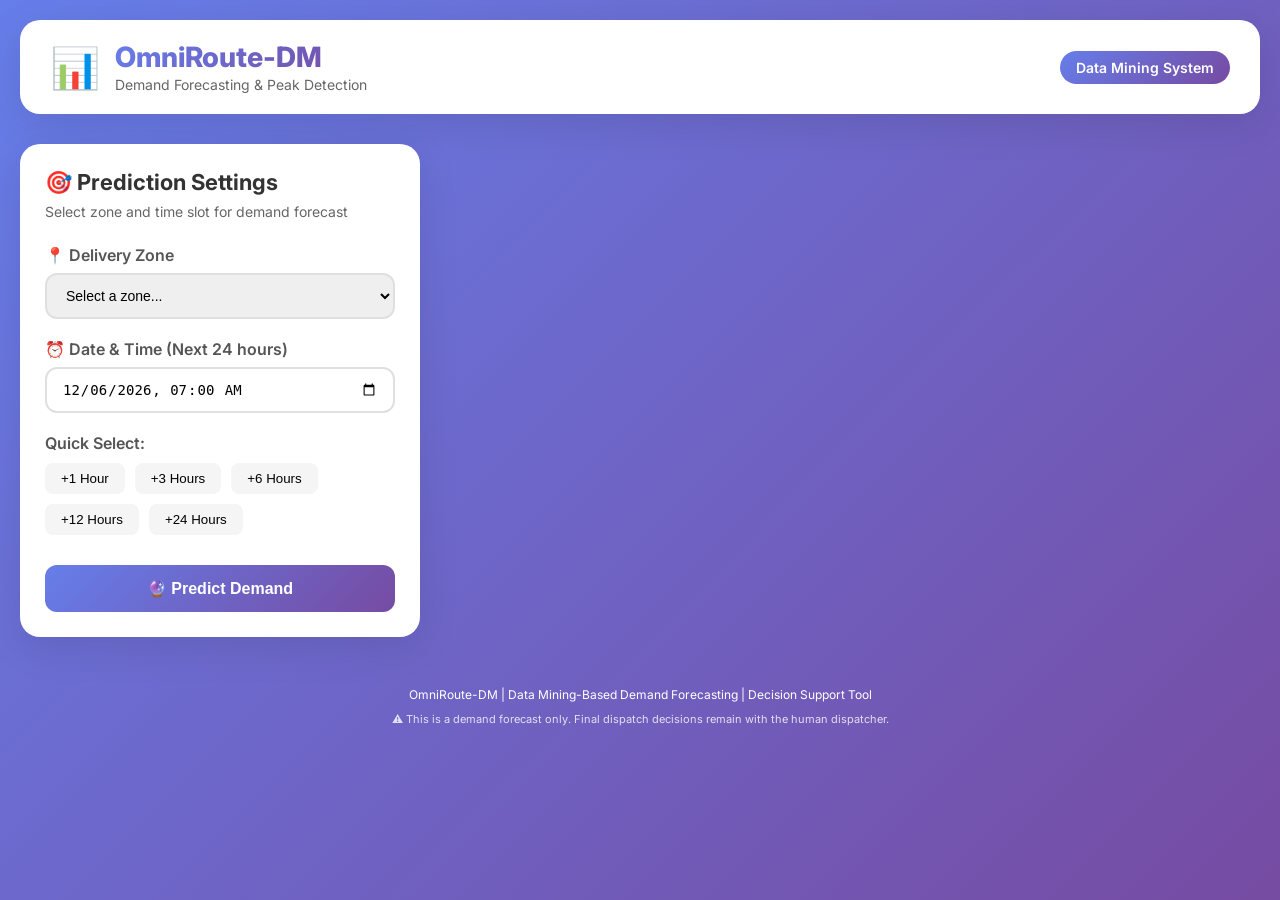
==== frontend/index.html @ 9ce5119a "first commit, added the essential machine learning files with basic frontend" ====
<!DOCTYPE html>
<html lang="en">
<head>
    <meta charset="UTF-8">
    <meta name="viewport" content="width=device-width, initial-scale=1.0">
    <title>OmniRoute-DM | Demand Forecasting Dashboard</title>
    <link rel="stylesheet" href="style.css">
    <link href="https://fonts.googleapis.com/css2?family=Inter:wght@400;500;600;700;800&display=swap" rel="stylesheet">
</head>
<body>
    <div class="container">
        <!-- Header -->
        <header class="header">
            <div class="logo">
                <div class="logo-icon">📊</div>
                <div class="logo-text">
                    <h1>OmniRoute-DM</h1>
                    <span>Demand Forecasting & Peak Detection</span>
                </div>
            </div>
            <div class="header-badge">
                <span class="badge">Data Mining System</span>
            </div>
        </header>

        <!-- Main Content -->
        <div class="main-content">
            <!-- Control Panel -->
            <div class="control-panel">
                <div class="panel-header">
                    <h2>🎯 Prediction Settings</h2>
                    <p>Select zone and time slot for demand forecast</p>
                </div>

                <div class="form-group">
                    <label for="zoneSelect">📍 Delivery Zone</label>
                    <select id="zoneSelect" class="form-control">
                        <option value="">Select a zone...</option>
                        <option value="ZONE_A">Zone A - Downtown</option>
                        <option value="ZONE_B">Zone B - North District</option>
                        <option value="ZONE_C">Zone C - South District</option>
                        <option value="ZONE_D">Zone D - East Commercial</option>
                        <option value="ZONE_E">Zone E - West Residential</option>
                    </select>
                </div>

                <div class="form-group">
                    <label for="dateTimeSelect">⏰ Date & Time (Next 24 hours)</label>
                    <input type="datetime-local" id="dateTimeSelect" class="form-control">
                </div>

                <div class="quick-select">
                    <label>Quick Select:</label>
                    <div class="quick-buttons">
                        <button class="quick-btn" data-hours="1">+1 Hour</button>
                        <button class="quick-btn" data-hours="3">+3 Hours</button>
                        <button class="quick-btn" data-hours="6">+6 Hours</button>
                        <button class="quick-btn" data-hours="12">+12 Hours</button>
                        <button class="quick-btn" data-hours="24">+24 Hours</button>
                    </div>
                </div>

                <button id="predictBtn" class="predict-btn">
                    <span>🔮 Predict Demand</span>
                </button>
            </div>

            <!-- Results Panel -->
            <div class="results-panel" id="resultsPanel" style="display: none;">
                <div class="results-header">
                    <h2>📈 Prediction Results</h2>
                    <div class="timestamp" id="predictionTimestamp"></div>
                </div>

                <div class="metrics-grid">
                    <div class="metric-card">
                        <div class="metric-label">Predicted Deliveries</div>
                        <div class="metric-value" id="predictedCount">--</div>
                        <div class="metric-sub" id="confidenceInterval"></div>
                    </div>

                    <div class="metric-card demand-card">
                        <div class="metric-label">Demand Level</div>
                        <div class="metric-value" id="demandLevel">--</div>
                        <div class="metric-sub" id="demandLevelIcon"></div>
                    </div>

                    <div class="metric-card">
                        <div class="metric-label">Zone</div>
                        <div class="metric-value" id="zoneName">--</div>
                        <div class="metric-sub">Selected zone</div>
                    </div>
                </div>

                <div class="recommendation-card">
                    <div class="rec-header">
                        <span>🚚 Dispatch Recommendation</span>
                    </div>
                    <div class="rec-content" id="recommendation">
                        Waiting for prediction...
                    </div>
                    <div class="vehicle-breakdown" id="vehicleBreakdown"></div>
                </div>

                <div class="full-message" id="fullMessage"></div>
            </div>

            <!-- Loading Overlay -->
            <div id="loadingOverlay" class="loading-overlay" style="display: none;">
                <div class="loading-spinner"></div>
                <p>Analyzing historical patterns...</p>
            </div>
        </div>

        <!-- Historical Stats Section -->
        <div class="stats-section" id="statsSection" style="display: none;">
            <h3>📊 Zone Historical Statistics</h3>
            <div class="stats-grid" id="statsGrid"></div>
        </div>

        <!-- Footer -->
        <footer class="footer">
            <p>OmniRoute-DM | Data Mining-Based Demand Forecasting | Decision Support Tool</p>
            <p class="disclaimer">⚠️ This is a demand forecast only. Final dispatch decisions remain with the human dispatcher.</p>
        </footer>
    </div>

    <script src="script.js"></script>
</body>
</html>
---- frontend/style.css ----
* {
    margin: 0;
    padding: 0;
    box-sizing: border-box;
}

body {
    font-family: 'Inter', sans-serif;
    background: linear-gradient(135deg, #667eea 0%, #764ba2 100%);
    min-height: 100vh;
    color: #333;
}

.container {
    max-width: 1400px;
    margin: 0 auto;
    padding: 20px;
}

/* Header */
.header {
    background: white;
    border-radius: 20px;
    padding: 20px 30px;
    margin-bottom: 30px;
    display: flex;
    justify-content: space-between;
    align-items: center;
    box-shadow: 0 10px 40px rgba(0,0,0,0.1);
}

.logo {
    display: flex;
    align-items: center;
    gap: 15px;
}

.logo-icon {
    font-size: 40px;
}

.logo-text h1 {
    font-size: 28px;
    font-weight: 800;
    background: linear-gradient(135deg, #667eea 0%, #764ba2 100%);
    -webkit-background-clip: text;
    -webkit-text-fill-color: transparent;
    background-clip: text;
}

.logo-text span {
    font-size: 14px;
    color: #666;
}

.badge {
    background: linear-gradient(135deg, #667eea 0%, #764ba2 100%);
    color: white;
    padding: 8px 16px;
    border-radius: 20px;
    font-size: 14px;
    font-weight: 600;
}

/* Main Content */
.main-content {
    display: grid;
    grid-template-columns: 400px 1fr;
    gap: 30px;
    margin-bottom: 30px;
}

/* Control Panel */
.control-panel {
    background: white;
    border-radius: 20px;
    padding: 25px;
    box-shadow: 0 10px 40px rgba(0,0,0,0.1);
}

.panel-header {
    margin-bottom: 25px;
}

.panel-header h2 {
    font-size: 22px;
    margin-bottom: 8px;
}

.panel-header p {
    color: #666;
    font-size: 14px;
}

.form-group {
    margin-bottom: 20px;
}

.form-group label {
    display: block;
    margin-bottom: 8px;
    font-weight: 600;
    color: #555;
}

.form-control {
    width: 100%;
    padding: 12px 15px;
    border: 2px solid #e0e0e0;
    border-radius: 12px;
    font-size: 14px;
    transition: all 0.3s;
}

.form-control:focus {
    outline: none;
    border-color: #667eea;
}

.quick-select {
    margin: 20px 0;
}

.quick-select label {
    display: block;
    margin-bottom: 10px;
    font-weight: 600;
    color: #555;
}

.quick-buttons {
    display: flex;
    gap: 10px;
    flex-wrap: wrap;
}

.quick-btn {
    padding: 8px 16px;
    background: #f5f5f5;
    border: none;
    border-radius: 8px;
    cursor: pointer;
    font-weight: 500;
    transition: all 0.3s;
}

.quick-btn:hover {
    background: #e0e0e0;
    transform: translateY(-2px);
}

.predict-btn {
    width: 100%;
    padding: 14px;
    background: linear-gradient(135deg, #667eea 0%, #764ba2 100%);
    color: white;
    border: none;
    border-radius: 12px;
    font-size: 16px;
    font-weight: 600;
    cursor: pointer;
    transition: all 0.3s;
    margin-top: 10px;
}

.predict-btn:hover {
    transform: translateY(-2px);
    box-shadow: 0 10px 20px rgba(102, 126, 234, 0.3);
}

/* Results Panel */
.results-panel {
    background: white;
    border-radius: 20px;
    padding: 25px;
    box-shadow: 0 10px 40px rgba(0,0,0,0.1);
    animation: slideIn 0.5s ease;
}

@keyframes slideIn {
    from {
        opacity: 0;
        transform: translateX(20px);
    }
    to {
        opacity: 1;
        transform: translateX(0);
    }
}

.results-header {
    display: flex;
    justify-content: space-between;
    align-items: center;
    margin-bottom: 20px;
    padding-bottom: 15px;
    border-bottom: 2px solid #f0f0f0;
}

.results-header h2 {
    font-size: 20px;
}

.timestamp {
    color: #666;
    font-size: 12px;
}

/* Metrics Grid */
.metrics-grid {
    display: grid;
    grid-template-columns: repeat(auto-fit, minmax(200px, 1fr));
    gap: 20px;
    margin-bottom: 25px;
}

.metric-card {
    background: linear-gradient(135deg, #f5f7fa 0%, #c3cfe2 100%);
    padding: 20px;
    border-radius: 15px;
    text-align: center;
    transition: transform 0.3s;
}

.metric-card:hover {
    transform: translateY(-5px);
}

.metric-label {
    font-size: 12px;
    text-transform: uppercase;
    letter-spacing: 1px;
    color: #666;
    margin-bottom: 10px;
}

.metric-value {
    font-size: 32px;
    font-weight: 800;
    color: #333;
    margin-bottom: 5px;
}

.metric-sub {
    font-size: 12px;
    color: #888;
}

.demand-card {
    background: linear-gradient(135deg, #667eea 0%, #764ba2 100%);
}

.demand-card .metric-label,
.demand-card .metric-sub {
    color: rgba(255,255,255,0.8);
}

.demand-card .metric-value {
    color: white;
}

/* Recommendation Card */
.recommendation-card {
    background: #f8f9fa;
    border-radius: 15px;
    padding: 20px;
    margin-bottom: 20px;
    border-left: 4px solid #667eea;
}

.rec-header {
    font-weight: 700;
    font-size: 16px;
    margin-bottom: 15px;
    color: #667eea;
}

.rec-content {
    font-size: 16px;
    color: #333;
    margin-bottom: 15px;
    line-height: 1.5;
}

.vehicle-breakdown {
    display: flex;
    gap: 15px;
    flex-wrap: wrap;
    margin-top: 15px;
    padding-top: 15px;
    border-top: 1px solid #e0e0e0;
}

.vehicle-item {
    background: white;
    padding: 8px 15px;
    border-radius: 10px;
    font-size: 14px;
    font-weight: 600;
}

.vehicle-motorcycle {
    border-left: 3px solid #4CAF50;
}

.vehicle-van {
    border-left: 3px solid #FF9800;
}

.vehicle-truck {
    border-left: 3px solid #f44336;
}

.full-message {
    background: #e8eaf6;
    padding: 15px;
    border-radius: 10px;
    font-family: monospace;
    font-size: 12px;
    white-space: pre-wrap;
    color: #333;
}

/* Loading Overlay */
.loading-overlay {
    position: fixed;
    top: 0;
    left: 0;
    right: 0;
    bottom: 0;
    background: rgba(0,0,0,0.7);
    display: flex;
    flex-direction: column;
    justify-content: center;
    align-items: center;
    z-index: 1000;
}

.loading-spinner {
    width: 50px;
    height: 50px;
    border: 4px solid rgba(255,255,255,0.3);
    border-top-color: white;
    border-radius: 50%;
    animation: spin 1s linear infinite;
}

@keyframes spin {
    to { transform: rotate(360deg); }
}

.loading-overlay p {
    color: white;
    margin-top: 20px;
    font-size: 14px;
}

/* Stats Section */
.stats-section {
    background: white;
    border-radius: 20px;
    padding: 25px;
    margin-top: 30px;
    box-shadow: 0 10px 40px rgba(0,0,0,0.1);
}

.stats-section h3 {
    margin-bottom: 20px;
    font-size: 18px;
}

.stats-grid {
    display: grid;
    grid-template-columns: repeat(auto-fit, minmax(200px, 1fr));
    gap: 15px;
}

.stat-item {
    padding: 15px;
    background: #f8f9fa;
    border-radius: 10px;
}

.stat-label {
    font-size: 12px;
    color: #666;
    margin-bottom: 5px;
}

.stat-value {
    font-size: 20px;
    font-weight: 700;
    color: #333;
}

/* Footer */
.footer {
    text-align: center;
    padding: 20px;
    color: white;
    font-size: 12px;
}

.disclaimer {
    margin-top: 10px;
    opacity: 0.8;
    font-size: 11px;
}

/* Responsive */
@media (max-width: 768px) {
    .main-content {
        grid-template-columns: 1fr;
    }
    
    .header {
        flex-direction: column;
        text-align: center;
        gap: 15px;
    }
    
    .metrics-grid {
        grid-template-columns: 1fr;
    }
}
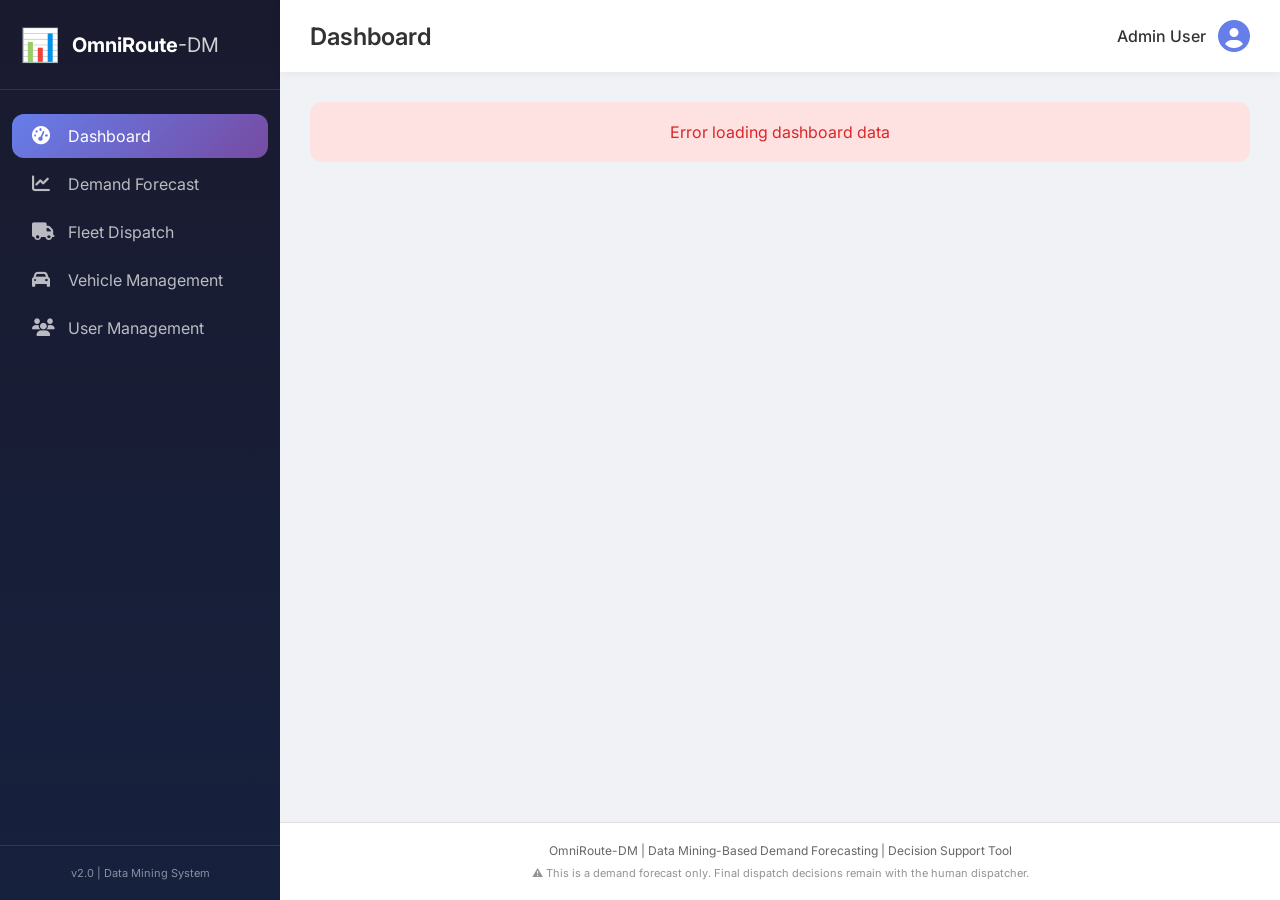
==== commit fbe46443: "user interface changes" ====
--- a/frontend/index.html
+++ b/frontend/index.html
@@ -3,126 +3,90 @@
 <head>
     <meta charset="UTF-8">
     <meta name="viewport" content="width=device-width, initial-scale=1.0">
-    <title>OmniRoute-DM | Demand Forecasting Dashboard</title>
+    <title>OmniRoute-DM | Dispatch Management System</title>
     <link rel="stylesheet" href="style.css">
     <link href="https://fonts.googleapis.com/css2?family=Inter:wght@400;500;600;700;800&display=swap" rel="stylesheet">
+    <link rel="stylesheet" href="https://cdnjs.cloudflare.com/ajax/libs/font-awesome/6.4.0/css/all.min.css">
 </head>
 <body>
-    <div class="container">
-        <!-- Header -->
-        <header class="header">
-            <div class="logo">
+    <div class="app-container">
+        <!-- Sidebar Navigation -->
+        <aside class="sidebar">
+            <div class="sidebar-logo">
                 <div class="logo-icon">📊</div>
-                <div class="logo-text">
-                    <h1>OmniRoute-DM</h1>
-                    <span>Demand Forecasting & Peak Detection</span>
+                <div class="logo-text">OmniRoute<span>-DM</span></div>
+            </div>
+            <nav class="sidebar-nav">
+                <a href="#" class="nav-item active" data-page="dashboard">
+                    <i class="fas fa-tachometer-alt"></i>
+                    <span>Dashboard</span>
+                </a>
+                <a href="#" class="nav-item" data-page="forecast">
+                    <i class="fas fa-chart-line"></i>
+                    <span>Demand Forecast</span>
+                </a>
+                <a href="#" class="nav-item" data-page="dispatch">
+                    <i class="fas fa-truck"></i>
+                    <span>Fleet Dispatch</span>
+                </a>
+                <a href="#" class="nav-item" data-page="vehicles">
+                    <i class="fas fa-car"></i>
+                    <span>Vehicle Management</span>
+                </a>
+                <a href="#" class="nav-item" data-page="users">
+                    <i class="fas fa-users"></i>
+                    <span>User Management</span>
+                </a>
+            </nav>
+            <div class="sidebar-footer">
+                <div class="system-version">v2.0 | Data Mining System</div>
+            </div>
+        </aside>
+
+        <!-- Main Content -->
+        <main class="main-area">
+            <header class="top-bar">
+                <div class="page-title">
+                    <h1 id="pageTitle">Dashboard</h1>
+                </div>
+                <div class="user-info">
+                    <span class="user-name">Admin User</span>
+                    <i class="fas fa-user-circle"></i>
+                </div>
+            </header>
+
+            <div class="content-area" id="contentArea">
+                <!-- Dynamic content loaded here -->
+                <div class="loading-placeholder">
+                    <div class="loading-spinner-small"></div>
+                    <p>Loading dashboard...</p>
                 </div>
             </div>
-            <div class="header-badge">
-                <span class="badge">Data Mining System</span>
+
+            <footer class="footer">
+                <p>OmniRoute-DM | Data Mining-Based Demand Forecasting | Decision Support Tool</p>
+                <p class="disclaimer">⚠️ This is a demand forecast only. Final dispatch decisions remain with the human dispatcher.</p>
+            </footer>
+        </main>
+    </div>
+
+    <!-- Modal for forms -->
+    <div id="modal" class="modal" style="display: none;">
+        <div class="modal-content">
+            <div class="modal-header">
+                <h3 id="modalTitle">Modal Title</h3>
+                <span class="modal-close" onclick="closeModal()">&times;</span>
             </div>
-        </header>
-
-        <!-- Main Content -->
-        <div class="main-content">
-            <!-- Control Panel -->
-            <div class="control-panel">
-                <div class="panel-header">
-                    <h2>🎯 Prediction Settings</h2>
-                    <p>Select zone and time slot for demand forecast</p>
-                </div>
-
-                <div class="form-group">
-                    <label for="zoneSelect">📍 Delivery Zone</label>
-                    <select id="zoneSelect" class="form-control">
-                        <option value="">Select a zone...</option>
-                        <option value="ZONE_A">Zone A - Downtown</option>
-                        <option value="ZONE_B">Zone B - North District</option>
-                        <option value="ZONE_C">Zone C - South District</option>
-                        <option value="ZONE_D">Zone D - East Commercial</option>
-                        <option value="ZONE_E">Zone E - West Residential</option>
-                    </select>
-                </div>
-
-                <div class="form-group">
-                    <label for="dateTimeSelect">⏰ Date & Time (Next 24 hours)</label>
-                    <input type="datetime-local" id="dateTimeSelect" class="form-control">
-                </div>
-
-                <div class="quick-select">
-                    <label>Quick Select:</label>
-                    <div class="quick-buttons">
-                        <button class="quick-btn" data-hours="1">+1 Hour</button>
-                        <button class="quick-btn" data-hours="3">+3 Hours</button>
-                        <button class="quick-btn" data-hours="6">+6 Hours</button>
-                        <button class="quick-btn" data-hours="12">+12 Hours</button>
-                        <button class="quick-btn" data-hours="24">+24 Hours</button>
-                    </div>
-                </div>
-
-                <button id="predictBtn" class="predict-btn">
-                    <span>🔮 Predict Demand</span>
-                </button>
-            </div>
-
-            <!-- Results Panel -->
-            <div class="results-panel" id="resultsPanel" style="display: none;">
-                <div class="results-header">
-                    <h2>📈 Prediction Results</h2>
-                    <div class="timestamp" id="predictionTimestamp"></div>
-                </div>
-
-                <div class="metrics-grid">
-                    <div class="metric-card">
-                        <div class="metric-label">Predicted Deliveries</div>
-                        <div class="metric-value" id="predictedCount">--</div>
-                        <div class="metric-sub" id="confidenceInterval"></div>
-                    </div>
-
-                    <div class="metric-card demand-card">
-                        <div class="metric-label">Demand Level</div>
-                        <div class="metric-value" id="demandLevel">--</div>
-                        <div class="metric-sub" id="demandLevelIcon"></div>
-                    </div>
-
-                    <div class="metric-card">
-                        <div class="metric-label">Zone</div>
-                        <div class="metric-value" id="zoneName">--</div>
-                        <div class="metric-sub">Selected zone</div>
-                    </div>
-                </div>
-
-                <div class="recommendation-card">
-                    <div class="rec-header">
-                        <span>🚚 Dispatch Recommendation</span>
-                    </div>
-                    <div class="rec-content" id="recommendation">
-                        Waiting for prediction...
-                    </div>
-                    <div class="vehicle-breakdown" id="vehicleBreakdown"></div>
-                </div>
-
-                <div class="full-message" id="fullMessage"></div>
-            </div>
-
-            <!-- Loading Overlay -->
-            <div id="loadingOverlay" class="loading-overlay" style="display: none;">
-                <div class="loading-spinner"></div>
-                <p>Analyzing historical patterns...</p>
+            <div class="modal-body" id="modalBody">
+                <!-- Dynamic form content -->
             </div>
         </div>
+    </div>
 
-        <!-- Historical Stats Section -->
-        <div class="stats-section" id="statsSection" style="display: none;">
-            <h3>📊 Zone Historical Statistics</h3>
-            <div class="stats-grid" id="statsGrid"></div>
-        </div>
-
-        <!-- Footer -->
-        <footer class="footer">
-            <p>OmniRoute-DM | Data Mining-Based Demand Forecasting | Decision Support Tool</p>
-            <p class="disclaimer">⚠️ This is a demand forecast only. Final dispatch decisions remain with the human dispatcher.</p>
-        </footer>
+    <!-- Loading Overlay -->
+    <div id="loadingOverlay" class="loading-overlay" style="display: none;">
+        <div class="loading-spinner"></div>
+        <p>Processing request...</p>
     </div>
 
     <script src="script.js"></script>
--- a/frontend/style.css
+++ b/frontend/style.css
@@ -6,166 +6,452 @@
 
 body {
     font-family: 'Inter', sans-serif;
+    background: #f0f2f5;
+    color: #333;
+}
+
+/* App Container */
+.app-container {
+    display: flex;
+    min-height: 100vh;
+}
+
+/* Sidebar */
+.sidebar {
+    width: 280px;
+    background: linear-gradient(180deg, #1a1a2e 0%, #16213e 100%);
+    color: white;
+    position: fixed;
+    height: 100vh;
+    overflow-y: auto;
+    display: flex;
+    flex-direction: column;
+}
+
+.sidebar-logo {
+    padding: 25px 20px;
+    display: flex;
+    align-items: center;
+    gap: 12px;
+    border-bottom: 1px solid rgba(255,255,255,0.1);
+}
+
+.sidebar-logo .logo-icon {
+    font-size: 32px;
+}
+
+.sidebar-logo .logo-text {
+    font-size: 20px;
+    font-weight: 700;
+}
+
+.sidebar-logo .logo-text span {
+    font-weight: 400;
+    opacity: 0.8;
+}
+
+.sidebar-nav {
+    padding: 20px 0;
+    flex: 1;
+}
+
+.nav-item {
+    display: flex;
+    align-items: center;
+    gap: 12px;
+    padding: 12px 20px;
+    color: rgba(255,255,255,0.7);
+    text-decoration: none;
+    transition: all 0.3s;
+    margin: 4px 12px;
+    border-radius: 12px;
+    cursor: pointer;
+}
+
+.nav-item i {
+    width: 24px;
+    font-size: 18px;
+}
+
+.nav-item:hover {
+    background: rgba(255,255,255,0.1);
+    color: white;
+}
+
+.nav-item.active {
     background: linear-gradient(135deg, #667eea 0%, #764ba2 100%);
+    color: white;
+}
+
+.sidebar-footer {
+    padding: 20px;
+    border-top: 1px solid rgba(255,255,255,0.1);
+    font-size: 11px;
+    text-align: center;
+    color: rgba(255,255,255,0.5);
+}
+
+/* Main Area */
+.main-area {
+    flex: 1;
+    margin-left: 280px;
+    display: flex;
+    flex-direction: column;
     min-height: 100vh;
-    color: #333;
-}
-
-.container {
-    max-width: 1400px;
-    margin: 0 auto;
-    padding: 20px;
-}
-
-/* Header */
-.header {
-    background: white;
-    border-radius: 20px;
+}
+
+.top-bar {
+    background: white;
     padding: 20px 30px;
-    margin-bottom: 30px;
     display: flex;
     justify-content: space-between;
     align-items: center;
-    box-shadow: 0 10px 40px rgba(0,0,0,0.1);
-}
-
-.logo {
+    box-shadow: 0 2px 10px rgba(0,0,0,0.05);
+    position: sticky;
+    top: 0;
+    z-index: 100;
+}
+
+.page-title h1 {
+    font-size: 24px;
+    font-weight: 600;
+}
+
+.user-info {
     display: flex;
     align-items: center;
-    gap: 15px;
-}
-
-.logo-icon {
-    font-size: 40px;
-}
-
-.logo-text h1 {
-    font-size: 28px;
+    gap: 12px;
+}
+
+.user-info i {
+    font-size: 32px;
+    color: #667eea;
+}
+
+.user-name {
+    font-weight: 500;
+}
+
+.content-area {
+    padding: 30px;
+    flex: 1;
+}
+
+/* Loading Placeholder */
+.loading-placeholder {
+    text-align: center;
+    padding: 60px;
+    color: #666;
+}
+
+.loading-spinner-small {
+    width: 40px;
+    height: 40px;
+    border: 3px solid #e0e0e0;
+    border-top-color: #667eea;
+    border-radius: 50%;
+    animation: spin 1s linear infinite;
+    margin: 0 auto 15px;
+}
+
+/* Footer */
+.footer {
+    text-align: center;
+    padding: 20px;
+    color: #666;
+    font-size: 12px;
+    border-top: 1px solid #e0e0e0;
+    background: white;
+}
+
+.disclaimer {
+    margin-top: 8px;
+    opacity: 0.7;
+    font-size: 11px;
+}
+
+/* Cards */
+.stats-grid {
+    display: grid;
+    grid-template-columns: repeat(auto-fit, minmax(240px, 1fr));
+    gap: 20px;
+    margin-bottom: 30px;
+}
+
+.stat-card {
+    background: white;
+    padding: 20px;
+    border-radius: 16px;
+    box-shadow: 0 2px 10px rgba(0,0,0,0.05);
+    transition: transform 0.3s;
+}
+
+.stat-card:hover {
+    transform: translateY(-5px);
+    box-shadow: 0 5px 20px rgba(0,0,0,0.1);
+}
+
+.stat-card .stat-icon {
+    font-size: 32px;
+    margin-bottom: 12px;
+}
+
+.stat-card .stat-value {
+    font-size: 32px;
     font-weight: 800;
-    background: linear-gradient(135deg, #667eea 0%, #764ba2 100%);
-    -webkit-background-clip: text;
-    -webkit-text-fill-color: transparent;
-    background-clip: text;
-}
-
-.logo-text span {
+    margin-bottom: 5px;
+}
+
+.stat-card .stat-label {
+    color: #666;
     font-size: 14px;
-    color: #666;
-}
-
-.badge {
+}
+
+/* Tables */
+.data-table {
+    background: white;
+    border-radius: 16px;
+    overflow: hidden;
+    box-shadow: 0 2px 10px rgba(0,0,0,0.05);
+    margin-bottom: 20px;
+}
+
+.table-header {
+    padding: 20px;
+    border-bottom: 1px solid #e0e0e0;
+    display: flex;
+    justify-content: space-between;
+    align-items: center;
+    flex-wrap: wrap;
+    gap: 10px;
+}
+
+.table-header h3 {
+    font-size: 18px;
+}
+
+/* Buttons */
+.btn-primary {
     background: linear-gradient(135deg, #667eea 0%, #764ba2 100%);
     color: white;
-    padding: 8px 16px;
-    border-radius: 20px;
-    font-size: 14px;
-    font-weight: 600;
-}
-
-/* Main Content */
-.main-content {
-    display: grid;
-    grid-template-columns: 400px 1fr;
-    gap: 30px;
-    margin-bottom: 30px;
-}
-
-/* Control Panel */
-.control-panel {
-    background: white;
-    border-radius: 20px;
-    padding: 25px;
-    box-shadow: 0 10px 40px rgba(0,0,0,0.1);
-}
-
-.panel-header {
-    margin-bottom: 25px;
-}
-
-.panel-header h2 {
-    font-size: 22px;
-    margin-bottom: 8px;
-}
-
-.panel-header p {
-    color: #666;
-    font-size: 14px;
-}
-
-.form-group {
-    margin-bottom: 20px;
-}
-
-.form-group label {
-    display: block;
-    margin-bottom: 8px;
-    font-weight: 600;
-    color: #555;
-}
-
-.form-control {
-    width: 100%;
-    padding: 12px 15px;
-    border: 2px solid #e0e0e0;
-    border-radius: 12px;
-    font-size: 14px;
-    transition: all 0.3s;
-}
-
-.form-control:focus {
-    outline: none;
-    border-color: #667eea;
-}
-
-.quick-select {
-    margin: 20px 0;
-}
-
-.quick-select label {
-    display: block;
-    margin-bottom: 10px;
-    font-weight: 600;
-    color: #555;
-}
-
-.quick-buttons {
-    display: flex;
-    gap: 10px;
-    flex-wrap: wrap;
-}
-
-.quick-btn {
-    padding: 8px 16px;
-    background: #f5f5f5;
     border: none;
+    padding: 10px 20px;
     border-radius: 8px;
     cursor: pointer;
     font-weight: 500;
     transition: all 0.3s;
 }
 
-.quick-btn:hover {
+.btn-primary:hover {
+    transform: translateY(-2px);
+    box-shadow: 0 5px 15px rgba(102,126,234,0.3);
+}
+
+.btn-secondary {
+    background: #f0f2f5;
+    color: #333;
+    border: none;
+    padding: 8px 16px;
+    border-radius: 6px;
+    cursor: pointer;
+    margin: 0 4px;
+    transition: all 0.2s;
+}
+
+.btn-secondary:hover {
     background: #e0e0e0;
-    transform: translateY(-2px);
-}
-
-.predict-btn {
+}
+
+.btn-danger {
+    background: #fee2e2;
+    color: #dc2626;
+    border: none;
+    padding: 6px 12px;
+    border-radius: 6px;
+    cursor: pointer;
+    transition: all 0.2s;
+}
+
+.btn-danger:hover {
+    background: #fecaca;
+}
+
+.btn-success {
+    background: #dcfce7;
+    color: #16a34a;
+    border: none;
+    padding: 6px 12px;
+    border-radius: 6px;
+    cursor: pointer;
+}
+
+.btn-sm {
+    padding: 4px 8px;
+    font-size: 12px;
+}
+
+/* Table Styles */
+table {
     width: 100%;
-    padding: 14px;
-    background: linear-gradient(135deg, #667eea 0%, #764ba2 100%);
-    color: white;
-    border: none;
+    border-collapse: collapse;
+}
+
+th, td {
+    padding: 15px;
+    text-align: left;
+    border-bottom: 1px solid #e0e0e0;
+}
+
+th {
+    background: #f8f9fa;
+    font-weight: 600;
+    color: #555;
+    position: sticky;
+    top: 0;
+}
+
+tr:hover {
+    background: #f8f9fa;
+}
+
+/* Status Badges */
+.status-badge {
+    display: inline-block;
+    padding: 4px 12px;
+    border-radius: 20px;
+    font-size: 12px;
+    font-weight: 500;
+}
+
+.status-available {
+    background: #dcfce7;
+    color: #16a34a;
+}
+
+.status-assigned {
+    background: #dbeafe;
+    color: #2563eb;
+}
+
+.status-maintenance {
+    background: #fed7aa;
+    color: #ea580c;
+}
+
+.status-repair {
+    background: #fee2e2;
+    color: #dc2626;
+}
+
+.status-planned {
+    background: #e0e7ff;
+    color: #4f46e5;
+}
+
+.status-enroute {
+    background: #fef3c7;
+    color: #d97706;
+}
+
+.status-completed {
+    background: #dcfce7;
+    color: #16a34a;
+}
+
+.status-scheduled {
+    background: #e0e7ff;
+    color: #4f46e5;
+}
+
+.status-active {
+    background: #dcfce7;
+    color: #16a34a;
+}
+
+.status-cancelled {
+    background: #fee2e2;
+    color: #dc2626;
+}
+
+/* Filter Bar */
+.filter-bar {
+    background: white;
+    padding: 15px 20px;
     border-radius: 12px;
-    font-size: 16px;
-    font-weight: 600;
-    cursor: pointer;
-    transition: all 0.3s;
-    margin-top: 10px;
-}
-
-.predict-btn:hover {
-    transform: translateY(-2px);
-    box-shadow: 0 10px 20px rgba(102, 126, 234, 0.3);
+    margin-bottom: 20px;
+    display: flex;
+    gap: 15px;
+    flex-wrap: wrap;
+    align-items: flex-end;
+    box-shadow: 0 2px 10px rgba(0,0,0,0.05);
+}
+
+.filter-group {
+    display: flex;
+    flex-direction: column;
+    gap: 5px;
+}
+
+.filter-group label {
+    font-size: 12px;
+    font-weight: 500;
+    color: #666;
+}
+
+.filter-group select, .filter-group input {
+    padding: 8px 12px;
+    border: 1px solid #ddd;
+    border-radius: 8px;
+    font-size: 14px;
+    min-width: 120px;
+}
+
+.filter-group select:focus, .filter-group input:focus {
+    outline: none;
+    border-color: #667eea;
+}
+
+/* Control Panel (Forecast page) */
+.control-panel {
+    background: white;
+    border-radius: 20px;
+    padding: 25px;
+    margin-bottom: 30px;
+    box-shadow: 0 2px 10px rgba(0,0,0,0.05);
+}
+
+.control-panel h3 {
+    margin-bottom: 5px;
+}
+
+.control-panel p {
+    color: #666;
+    font-size: 14px;
+    margin-bottom: 20px;
+}
+
+.form-group {
+    margin-bottom: 15px;
+}
+
+.form-group label {
+    display: block;
+    margin-bottom: 5px;
+    font-weight: 500;
+    font-size: 14px;
+}
+
+.form-control {
+    width: 100%;
+    padding: 10px;
+    border: 1px solid #ddd;
+    border-radius: 8px;
+    font-size: 14px;
+}
+
+.form-control:focus {
+    outline: none;
+    border-color: #667eea;
 }
 
 /* Results Panel */
@@ -173,40 +459,28 @@
     background: white;
     border-radius: 20px;
     padding: 25px;
-    box-shadow: 0 10px 40px rgba(0,0,0,0.1);
-    animation: slideIn 0.5s ease;
+    margin-top: 20px;
+    box-shadow: 0 2px 10px rgba(0,0,0,0.05);
+    animation: slideIn 0.3s ease;
 }
 
 @keyframes slideIn {
     from {
         opacity: 0;
-        transform: translateX(20px);
+        transform: translateY(10px);
     }
     to {
         opacity: 1;
-        transform: translateX(0);
-    }
-}
-
-.results-header {
-    display: flex;
-    justify-content: space-between;
-    align-items: center;
+        transform: translateY(0);
+    }
+}
+
+.results-panel h3 {
     margin-bottom: 20px;
     padding-bottom: 15px;
     border-bottom: 2px solid #f0f0f0;
 }
 
-.results-header h2 {
-    font-size: 20px;
-}
-
-.timestamp {
-    color: #666;
-    font-size: 12px;
-}
-
-/* Metrics Grid */
 .metrics-grid {
     display: grid;
     grid-template-columns: repeat(auto-fit, minmax(200px, 1fr));
@@ -223,7 +497,7 @@
 }
 
 .metric-card:hover {
-    transform: translateY(-5px);
+    transform: translateY(-3px);
 }
 
 .metric-label {
@@ -238,87 +512,187 @@
     font-size: 32px;
     font-weight: 800;
     color: #333;
-    margin-bottom: 5px;
 }
 
 .metric-sub {
     font-size: 12px;
     color: #888;
-}
-
-.demand-card {
-    background: linear-gradient(135deg, #667eea 0%, #764ba2 100%);
-}
-
-.demand-card .metric-label,
-.demand-card .metric-sub {
-    color: rgba(255,255,255,0.8);
-}
-
-.demand-card .metric-value {
-    color: white;
-}
-
-/* Recommendation Card */
+    margin-top: 5px;
+}
+
 .recommendation-card {
     background: #f8f9fa;
     border-radius: 15px;
     padding: 20px;
+    border-left: 4px solid #667eea;
     margin-bottom: 20px;
-    border-left: 4px solid #667eea;
 }
 
 .rec-header {
     font-weight: 700;
     font-size: 16px;
-    margin-bottom: 15px;
+    margin-bottom: 10px;
     color: #667eea;
 }
 
 .rec-content {
     font-size: 16px;
     color: #333;
-    margin-bottom: 15px;
     line-height: 1.5;
 }
 
 .vehicle-breakdown {
     display: flex;
     gap: 15px;
+    margin-top: 15px;
     flex-wrap: wrap;
+}
+
+.vehicle-item {
+    background: white;
+    padding: 8px 15px;
+    border-radius: 10px;
+    font-weight: 600;
+}
+
+.action-buttons {
+    display: flex;
+    gap: 10px;
+    margin-top: 20px;
+    padding-top: 20px;
+    border-top: 1px solid #e0e0e0;
+}
+
+/* Quick buttons */
+.quick-select {
+    margin: 15px 0;
+}
+
+.quick-select label {
+    font-size: 13px;
+    font-weight: 500;
+    color: #666;
+    margin-bottom: 8px;
+    display: block;
+}
+
+.quick-buttons {
+    display: flex;
+    gap: 10px;
+    flex-wrap: wrap;
+}
+
+.quick-btn {
+    padding: 8px 16px;
+    background: #f0f2f5;
+    border: none;
+    border-radius: 8px;
+    cursor: pointer;
+    font-weight: 500;
+    transition: all 0.2s;
+}
+
+.quick-btn:hover {
+    background: #e0e0e0;
+    transform: translateY(-1px);
+}
+
+.predict-btn {
+    width: 100%;
+    padding: 12px;
+    background: linear-gradient(135deg, #667eea 0%, #764ba2 100%);
+    color: white;
+    border: none;
+    border-radius: 12px;
+    font-weight: 600;
+    cursor: pointer;
     margin-top: 15px;
+    font-size: 16px;
+    transition: all 0.3s;
+}
+
+.predict-btn:hover {
+    transform: translateY(-2px);
+    box-shadow: 0 5px 20px rgba(102,126,234,0.4);
+}
+
+/* Modal */
+.modal {
+    position: fixed;
+    top: 0;
+    left: 0;
+    width: 100%;
+    height: 100%;
+    background: rgba(0,0,0,0.5);
+    display: flex;
+    justify-content: center;
+    align-items: center;
+    z-index: 1000;
+}
+
+.modal-content {
+    background: white;
+    border-radius: 20px;
+    width: 90%;
+    max-width: 500px;
+    max-height: 80vh;
+    overflow-y: auto;
+    animation: modalSlideIn 0.3s ease;
+}
+
+@keyframes modalSlideIn {
+    from {
+        opacity: 0;
+        transform: scale(0.95);
+    }
+    to {
+        opacity: 1;
+        transform: scale(1);
+    }
+}
+
+.modal-header {
+    padding: 20px;
+    border-bottom: 1px solid #e0e0e0;
+    display: flex;
+    justify-content: space-between;
+    align-items: center;
+    position: sticky;
+    top: 0;
+    background: white;
+}
+
+.modal-header h3 {
+    font-size: 18px;
+}
+
+.modal-close {
+    font-size: 28px;
+    cursor: pointer;
+    color: #999;
+    transition: color 0.2s;
+}
+
+.modal-close:hover {
+    color: #333;
+}
+
+.modal-body {
+    padding: 20px;
+}
+
+.form-actions {
+    display: flex;
+    gap: 10px;
+    justify-content: flex-end;
+    margin-top: 20px;
     padding-top: 15px;
     border-top: 1px solid #e0e0e0;
 }
 
-.vehicle-item {
-    background: white;
-    padding: 8px 15px;
-    border-radius: 10px;
-    font-size: 14px;
-    font-weight: 600;
-}
-
-.vehicle-motorcycle {
-    border-left: 3px solid #4CAF50;
-}
-
-.vehicle-van {
-    border-left: 3px solid #FF9800;
-}
-
-.vehicle-truck {
-    border-left: 3px solid #f44336;
-}
-
-.full-message {
-    background: #e8eaf6;
-    padding: 15px;
-    border-radius: 10px;
-    font-family: monospace;
-    font-size: 12px;
-    white-space: pre-wrap;
-    color: #333;
+textarea.form-control {
+    resize: vertical;
+    min-height: 80px;
 }
 
 /* Loading Overlay */
@@ -333,7 +707,7 @@
     flex-direction: column;
     justify-content: center;
     align-items: center;
-    z-index: 1000;
+    z-index: 1001;
 }
 
 .loading-spinner {
@@ -355,70 +729,75 @@
     font-size: 14px;
 }
 
-/* Stats Section */
-.stats-section {
-    background: white;
-    border-radius: 20px;
-    padding: 25px;
-    margin-top: 30px;
-    box-shadow: 0 10px 40px rgba(0,0,0,0.1);
-}
-
-.stats-section h3 {
-    margin-bottom: 20px;
-    font-size: 18px;
-}
-
-.stats-grid {
-    display: grid;
-    grid-template-columns: repeat(auto-fit, minmax(200px, 1fr));
-    gap: 15px;
-}
-
-.stat-item {
-    padding: 15px;
-    background: #f8f9fa;
-    border-radius: 10px;
-}
-
-.stat-label {
-    font-size: 12px;
-    color: #666;
-    margin-bottom: 5px;
-}
-
-.stat-value {
-    font-size: 20px;
-    font-weight: 700;
-    color: #333;
-}
-
-/* Footer */
-.footer {
+/* Error styles */
+.error {
+    background: #fee2e2;
+    color: #dc2626;
+    padding: 20px;
+    border-radius: 12px;
     text-align: center;
-    padding: 20px;
-    color: white;
-    font-size: 12px;
-}
-
-.disclaimer {
-    margin-top: 10px;
-    opacity: 0.8;
-    font-size: 11px;
+}
+
+/* Scrollbar */
+::-webkit-scrollbar {
+    width: 8px;
+    height: 8px;
+}
+
+::-webkit-scrollbar-track {
+    background: #f1f1f1;
+}
+
+::-webkit-scrollbar-thumb {
+    background: #c1c1c1;
+    border-radius: 4px;
+}
+
+::-webkit-scrollbar-thumb:hover {
+    background: #a8a8a8;
 }
 
 /* Responsive */
 @media (max-width: 768px) {
-    .main-content {
+    .sidebar {
+        width: 70px;
+    }
+    .sidebar .logo-text, 
+    .sidebar .nav-item span,
+    .sidebar-footer {
+        display: none;
+    }
+    .main-area {
+        margin-left: 70px;
+    }
+    .nav-item {
+        justify-content: center;
+        padding: 12px;
+    }
+    .nav-item i {
+        margin: 0;
+    }
+    .stats-grid {
         grid-template-columns: 1fr;
     }
-    
-    .header {
+    table {
+        font-size: 12px;
+    }
+    th, td {
+        padding: 8px;
+    }
+    .filter-bar {
         flex-direction: column;
-        text-align: center;
-        gap: 15px;
-    }
-    
+        align-items: stretch;
+    }
+    .filter-group select, 
+    .filter-group input {
+        width: 100%;
+    }
+    .table-header {
+        flex-direction: column;
+        align-items: stretch;
+    }
     .metrics-grid {
         grid-template-columns: 1fr;
     }
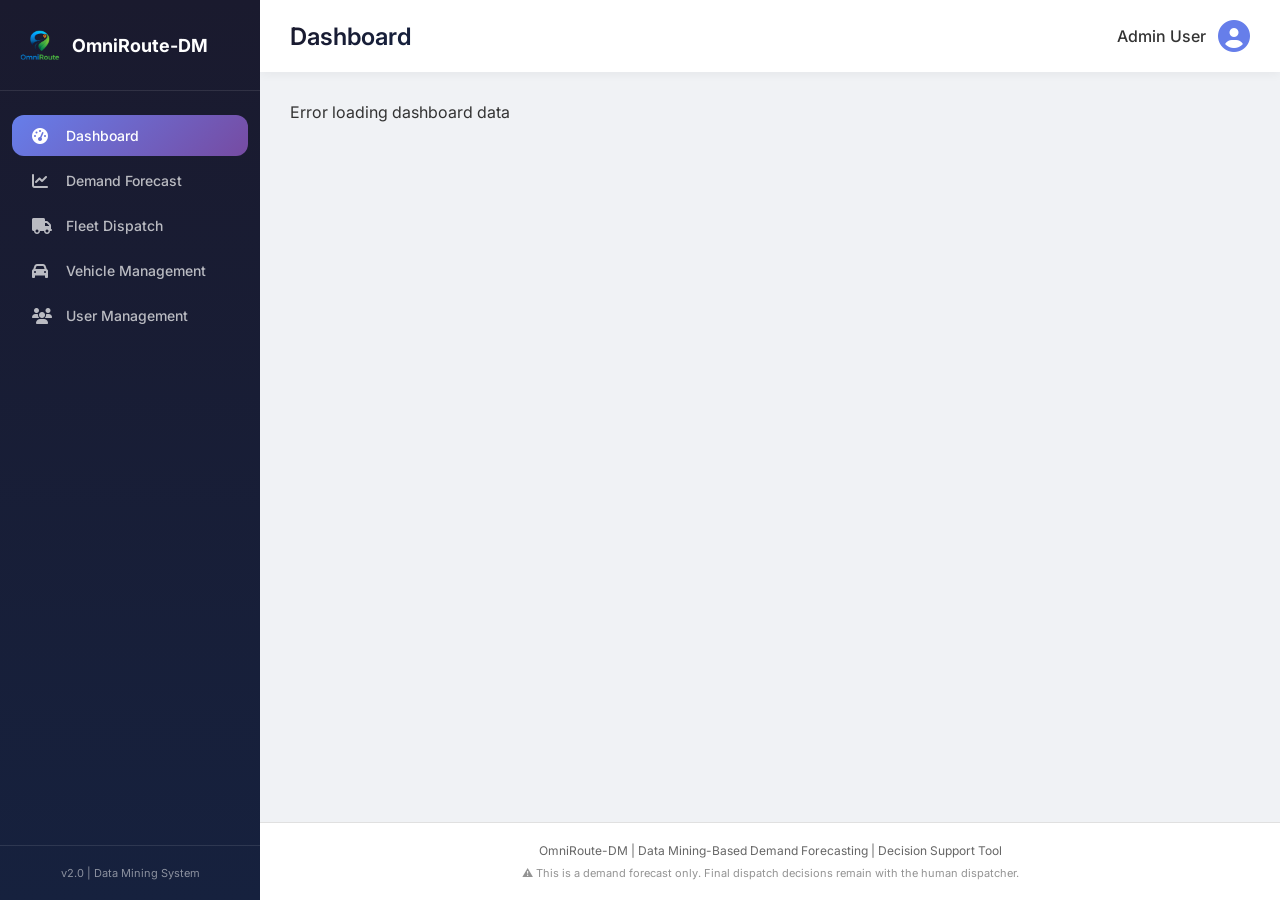
==== commit 0d2c9014: "Backend: Added enhanced API endpoints - /dispatch/assignments/enhanced (search+pagination), /dispatc" ====
--- a/frontend/index.html
+++ b/frontend/index.html
@@ -13,7 +13,7 @@
         <!-- Sidebar Navigation -->
         <aside class="sidebar">
             <div class="sidebar-logo">
-                <div class="logo-icon">📊</div>
+                <img src="images/photo.png" alt="OmniRoute-DM Logo" class="logo-image">
                 <div class="logo-text">OmniRoute<span>-DM</span></div>
             </div>
             <nav class="sidebar-nav">
--- a/frontend/style.css
+++ b/frontend/style.css
@@ -13,19 +13,23 @@
 /* App Container */
 .app-container {
     display: flex;
+    width: 100%;
     min-height: 100vh;
 }
 
-/* Sidebar */
+/* ============ SIDEBAR ============ */
 .sidebar {
-    width: 280px;
+    width: 260px;
+    min-width: 260px;
     background: linear-gradient(180deg, #1a1a2e 0%, #16213e 100%);
     color: white;
-    position: fixed;
     height: 100vh;
+    position: sticky;
+    top: 0;
     overflow-y: auto;
     display: flex;
     flex-direction: column;
+    z-index: 100;
 }
 
 .sidebar-logo {
@@ -36,18 +40,17 @@
     border-bottom: 1px solid rgba(255,255,255,0.1);
 }
 
-.sidebar-logo .logo-icon {
-    font-size: 32px;
+.sidebar-logo .logo-image {
+    width: 40px;
+    height: 40px;
+    object-fit: contain;
+    border-radius: 10px;
 }
 
 .sidebar-logo .logo-text {
-    font-size: 20px;
+    font-size: 18px;
     font-weight: 700;
-}
-
-.sidebar-logo .logo-text span {
-    font-weight: 400;
-    opacity: 0.8;
+    color: white;
 }
 
 .sidebar-nav {
@@ -69,8 +72,13 @@
 }
 
 .nav-item i {
-    width: 24px;
-    font-size: 18px;
+    width: 22px;
+    font-size: 16px;
+}
+
+.nav-item span {
+    font-size: 14px;
+    font-weight: 500;
 }
 
 .nav-item:hover {
@@ -91,13 +99,14 @@
     color: rgba(255,255,255,0.5);
 }
 
-/* Main Area */
+/* ============ MAIN AREA ============ */
 .main-area {
     flex: 1;
-    margin-left: 280px;
+    width: calc(100% - 260px);
     display: flex;
     flex-direction: column;
     min-height: 100vh;
+    background: #f0f2f5;
 }
 
 .top-bar {
@@ -109,12 +118,16 @@
     box-shadow: 0 2px 10px rgba(0,0,0,0.05);
     position: sticky;
     top: 0;
-    z-index: 100;
+    z-index: 99;
 }
 
 .page-title h1 {
     font-size: 24px;
     font-weight: 600;
+    background: linear-gradient(135deg, #1a1a2e 0%, #16213e 100%);
+    -webkit-background-clip: text;
+    -webkit-text-fill-color: transparent;
+    background-clip: text;
 }
 
 .user-info {
@@ -130,6 +143,7 @@
 
 .user-name {
     font-weight: 500;
+    color: #333;
 }
 
 .content-area {
@@ -137,11 +151,532 @@
     flex: 1;
 }
 
-/* Loading Placeholder */
+/* ============ STATS CARDS ============ */
+.stats-grid {
+    display: grid;
+    grid-template-columns: repeat(4, 1fr);
+    gap: 20px;
+    margin-bottom: 30px;
+}
+
+.stat-card {
+    background: white;
+    padding: 25px 20px;
+    border-radius: 16px;
+    box-shadow: 0 2px 10px rgba(0,0,0,0.05);
+    text-align: center;
+    transition: transform 0.3s;
+}
+
+.stat-card:hover {
+    transform: translateY(-3px);
+    box-shadow: 0 5px 20px rgba(0,0,0,0.1);
+}
+
+.stat-icon {
+    font-size: 40px;
+    margin-bottom: 12px;
+}
+
+.stat-value {
+    font-size: 32px;
+    font-weight: 800;
+    color: #1a1a2e;
+}
+
+.stat-label {
+    font-size: 14px;
+    color: #666;
+    margin-top: 5px;
+}
+
+/* ============ FORECAST PAGE - FULL STYLES ============ */
+.forecast-container {
+    display: flex;
+    gap: 30px;
+    flex-wrap: wrap;
+}
+
+.control-panel {
+    background: white;
+    border-radius: 20px;
+    padding: 30px;
+    flex: 1;
+    min-width: 320px;
+    box-shadow: 0 2px 10px rgba(0,0,0,0.05);
+}
+
+.control-panel h3 {
+    font-size: 22px;
+    margin-bottom: 8px;
+    color: #1a1a2e;
+}
+
+.control-panel p {
+    color: #666;
+    font-size: 14px;
+    margin-bottom: 25px;
+}
+
+.form-group {
+    margin-bottom: 20px;
+}
+
+.form-group label {
+    display: block;
+    margin-bottom: 8px;
+    font-weight: 600;
+    font-size: 14px;
+    color: #333;
+}
+
+.form-control {
+    width: 100%;
+    padding: 12px 15px;
+    border: 1px solid #ddd;
+    border-radius: 12px;
+    font-size: 14px;
+    transition: all 0.2s;
+}
+
+.form-control:focus {
+    outline: none;
+    border-color: #667eea;
+}
+
+.quick-select {
+    margin: 20px 0;
+}
+
+.quick-select label {
+    font-size: 13px;
+    font-weight: 600;
+    color: #666;
+    margin-bottom: 10px;
+    display: block;
+}
+
+.quick-buttons {
+    display: flex;
+    gap: 10px;
+    flex-wrap: wrap;
+}
+
+.quick-btn {
+    padding: 8px 16px;
+    background: #f0f2f5;
+    border: none;
+    border-radius: 8px;
+    cursor: pointer;
+    font-weight: 500;
+    transition: all 0.2s;
+}
+
+.quick-btn:hover {
+    background: #e0e0e0;
+    transform: translateY(-1px);
+}
+
+.predict-btn {
+    width: 100%;
+    padding: 14px;
+    background: linear-gradient(135deg, #667eea 0%, #764ba2 100%);
+    color: white;
+    border: none;
+    border-radius: 12px;
+    font-weight: 600;
+    cursor: pointer;
+    margin-top: 15px;
+    font-size: 16px;
+    transition: all 0.3s;
+}
+
+.predict-btn:hover {
+    transform: translateY(-2px);
+    box-shadow: 0 5px 20px rgba(102,126,234,0.4);
+}
+
+/* Results Panel */
+.results-panel {
+    background: white;
+    border-radius: 20px;
+    padding: 30px;
+    flex: 1;
+    min-width: 320px;
+    box-shadow: 0 2px 10px rgba(0,0,0,0.05);
+    animation: slideIn 0.3s ease;
+}
+
+@keyframes slideIn {
+    from {
+        opacity: 0;
+        transform: translateY(10px);
+    }
+    to {
+        opacity: 1;
+        transform: translateY(0);
+    }
+}
+
+.results-panel h3 {
+    font-size: 22px;
+    margin-bottom: 20px;
+    padding-bottom: 15px;
+    border-bottom: 2px solid #f0f0f0;
+    color: #1a1a2e;
+}
+
+.metrics-grid {
+    display: grid;
+    grid-template-columns: repeat(3, 1fr);
+    gap: 20px;
+    margin-bottom: 25px;
+}
+
+.metric-card {
+    background: linear-gradient(135deg, #f5f7fa 0%, #e9ecef 100%);
+    padding: 20px;
+    border-radius: 15px;
+    text-align: center;
+    transition: transform 0.3s;
+}
+
+.metric-card:hover {
+    transform: translateY(-3px);
+}
+
+.metric-label {
+    font-size: 12px;
+    text-transform: uppercase;
+    letter-spacing: 1px;
+    color: #666;
+    margin-bottom: 8px;
+    font-weight: 600;
+}
+
+.metric-value {
+    font-size: 32px;
+    font-weight: 800;
+    color: #1a1a2e;
+}
+
+.metric-sub {
+    font-size: 11px;
+    color: #888;
+    margin-top: 8px;
+}
+
+.recommendation-card {
+    background: #f0f4ff;
+    border-radius: 15px;
+    padding: 20px;
+    border-left: 4px solid #667eea;
+    margin-bottom: 20px;
+}
+
+.rec-header {
+    font-weight: 700;
+    font-size: 16px;
+    margin-bottom: 10px;
+    color: #667eea;
+}
+
+.rec-content {
+    font-size: 16px;
+    color: #333;
+    line-height: 1.5;
+}
+
+.vehicle-breakdown {
+    display: flex;
+    gap: 15px;
+    margin-top: 15px;
+    flex-wrap: wrap;
+}
+
+.vehicle-item {
+    background: white;
+    padding: 8px 15px;
+    border-radius: 10px;
+    font-weight: 600;
+    font-size: 14px;
+    box-shadow: 0 1px 3px rgba(0,0,0,0.1);
+}
+
+.vehicle-motorcycle {
+    border-left: 3px solid #4CAF50;
+}
+
+.vehicle-van {
+    border-left: 3px solid #FF9800;
+}
+
+.vehicle-truck {
+    border-left: 3px solid #f44336;
+}
+
+.action-buttons {
+    display: flex;
+    gap: 10px;
+    margin-top: 20px;
+    padding-top: 15px;
+    border-top: 1px solid #e0e0e0;
+}
+
+/* ============ DATA TABLES ============ */
+.data-table {
+    background: white;
+    border-radius: 16px;
+    overflow: auto;
+    box-shadow: 0 2px 10px rgba(0,0,0,0.05);
+    margin-bottom: 30px;
+}
+
+.table-header {
+    padding: 20px 25px;
+    border-bottom: 1px solid #eaeaea;
+    display: flex;
+    justify-content: space-between;
+    align-items: center;
+    flex-wrap: wrap;
+    gap: 15px;
+}
+
+.table-header h3 {
+    font-size: 18px;
+    font-weight: 600;
+    color: #333;
+}
+
+table {
+    width: 100%;
+    border-collapse: collapse;
+    min-width: 500px;
+}
+
+th {
+    text-align: left;
+    padding: 15px 20px;
+    background: #f8f9fa;
+    font-weight: 600;
+    color: #555;
+    border-bottom: 2px solid #eaeaea;
+}
+
+td {
+    padding: 12px 20px;
+    border-bottom: 1px solid #f0f0f0;
+    color: #333;
+}
+
+tr:hover {
+    background: #f8f9fa;
+}
+
+/* ============ FILTER BAR ============ */
+.filter-bar {
+    background: white;
+    padding: 15px 20px;
+    border-radius: 16px;
+    margin-bottom: 20px;
+    display: flex;
+    gap: 15px;
+    flex-wrap: wrap;
+    align-items: flex-end;
+    box-shadow: 0 2px 10px rgba(0,0,0,0.05);
+}
+
+.filter-group {
+    display: flex;
+    flex-direction: column;
+    gap: 5px;
+}
+
+.filter-group label {
+    font-size: 12px;
+    font-weight: 600;
+    color: #666;
+}
+
+.filter-group select,
+.filter-group input {
+    padding: 8px 12px;
+    border: 1px solid #ddd;
+    border-radius: 8px;
+    font-size: 14px;
+    min-width: 130px;
+}
+
+/* ============ BUTTONS ============ */
+.btn-primary {
+    background: linear-gradient(135deg, #667eea 0%, #764ba2 100%);
+    color: white;
+    border: none;
+    padding: 10px 20px;
+    border-radius: 10px;
+    cursor: pointer;
+    font-weight: 600;
+    transition: 0.3s;
+}
+
+.btn-primary:hover {
+    transform: translateY(-2px);
+    box-shadow: 0 5px 15px rgba(102,126,234,0.4);
+}
+
+.btn-secondary {
+    background: #f0f2f5;
+    color: #333;
+    border: none;
+    padding: 8px 16px;
+    border-radius: 8px;
+    cursor: pointer;
+    font-weight: 500;
+}
+
+.btn-secondary:hover {
+    background: #e4e6e9;
+}
+
+.btn-danger {
+    background: #fee2e2;
+    color: #dc2626;
+    border: none;
+    padding: 6px 12px;
+    border-radius: 8px;
+    cursor: pointer;
+}
+
+.btn-sm {
+    padding: 4px 10px;
+    font-size: 12px;
+}
+
+/* ============ STATUS BADGES ============ */
+.status-badge {
+    display: inline-block;
+    padding: 4px 12px;
+    border-radius: 20px;
+    font-size: 12px;
+    font-weight: 600;
+}
+
+.status-available, .status-active, .status-completed {
+    background: #dcfce7;
+    color: #16a34a;
+}
+
+.status-assigned, .status-planned {
+    background: #dbeafe;
+    color: #2563eb;
+}
+
+.status-maintenance {
+    background: #fed7aa;
+    color: #ea580c;
+}
+
+.status-repair {
+    background: #fee2e2;
+    color: #dc2626;
+}
+
+.status-enroute {
+    background: #fef3c7;
+    color: #d97706;
+}
+
+/* ============ MODAL ============ */
+.modal {
+    position: fixed;
+    top: 0;
+    left: 0;
+    width: 100%;
+    height: 100%;
+    background: rgba(0,0,0,0.5);
+    display: flex;
+    justify-content: center;
+    align-items: center;
+    z-index: 1000;
+}
+
+.modal-content {
+    background: white;
+    border-radius: 20px;
+    width: 90%;
+    max-width: 500px;
+    max-height: 85vh;
+    overflow-y: auto;
+}
+
+.modal-header {
+    padding: 20px 25px;
+    border-bottom: 1px solid #eaeaea;
+    display: flex;
+    justify-content: space-between;
+    align-items: center;
+}
+
+.modal-header h3 {
+    font-size: 20px;
+    font-weight: 600;
+}
+
+.modal-close {
+    font-size: 28px;
+    cursor: pointer;
+    color: #999;
+}
+
+.modal-close:hover {
+    color: #333;
+}
+
+.modal-body {
+    padding: 25px;
+}
+
+.form-actions {
+    display: flex;
+    gap: 12px;
+    justify-content: flex-end;
+    margin-top: 25px;
+    padding-top: 20px;
+    border-top: 1px solid #eaeaea;
+}
+
+/* ============ LOADING ============ */
+.loading-overlay {
+    position: fixed;
+    top: 0;
+    left: 0;
+    right: 0;
+    bottom: 0;
+    background: rgba(0,0,0,0.7);
+    display: flex;
+    flex-direction: column;
+    justify-content: center;
+    align-items: center;
+    z-index: 1001;
+}
+
+.loading-spinner {
+    width: 50px;
+    height: 50px;
+    border: 4px solid rgba(255,255,255,0.3);
+    border-top-color: white;
+    border-radius: 50%;
+    animation: spin 1s linear infinite;
+}
+
+.loading-overlay p {
+    color: white;
+    margin-top: 20px;
+}
+
 .loading-placeholder {
     text-align: center;
     padding: 60px;
-    color: #666;
 }
 
 .loading-spinner-small {
@@ -154,10 +689,14 @@
     margin: 0 auto 15px;
 }
 
-/* Footer */
+@keyframes spin {
+    to { transform: rotate(360deg); }
+}
+
+/* ============ FOOTER ============ */
 .footer {
     text-align: center;
-    padding: 20px;
+    padding: 20px 30px;
     color: #666;
     font-size: 12px;
     border-top: 1px solid #e0e0e0;
@@ -170,575 +709,91 @@
     font-size: 11px;
 }
 
-/* Cards */
-.stats-grid {
-    display: grid;
-    grid-template-columns: repeat(auto-fit, minmax(240px, 1fr));
-    gap: 20px;
-    margin-bottom: 30px;
-}
-
-.stat-card {
-    background: white;
-    padding: 20px;
-    border-radius: 16px;
-    box-shadow: 0 2px 10px rgba(0,0,0,0.05);
-    transition: transform 0.3s;
-}
-
-.stat-card:hover {
-    transform: translateY(-5px);
-    box-shadow: 0 5px 20px rgba(0,0,0,0.1);
-}
-
-.stat-card .stat-icon {
-    font-size: 32px;
-    margin-bottom: 12px;
-}
-
-.stat-card .stat-value {
-    font-size: 32px;
-    font-weight: 800;
-    margin-bottom: 5px;
-}
-
-.stat-card .stat-label {
-    color: #666;
-    font-size: 14px;
-}
-
-/* Tables */
-.data-table {
-    background: white;
-    border-radius: 16px;
-    overflow: hidden;
-    box-shadow: 0 2px 10px rgba(0,0,0,0.05);
-    margin-bottom: 20px;
-}
-
-.table-header {
-    padding: 20px;
-    border-bottom: 1px solid #e0e0e0;
-    display: flex;
-    justify-content: space-between;
-    align-items: center;
-    flex-wrap: wrap;
-    gap: 10px;
-}
-
-.table-header h3 {
-    font-size: 18px;
-}
-
-/* Buttons */
-.btn-primary {
-    background: linear-gradient(135deg, #667eea 0%, #764ba2 100%);
-    color: white;
-    border: none;
-    padding: 10px 20px;
-    border-radius: 8px;
-    cursor: pointer;
-    font-weight: 500;
-    transition: all 0.3s;
-}
-
-.btn-primary:hover {
-    transform: translateY(-2px);
-    box-shadow: 0 5px 15px rgba(102,126,234,0.3);
-}
-
-.btn-secondary {
-    background: #f0f2f5;
-    color: #333;
-    border: none;
-    padding: 8px 16px;
-    border-radius: 6px;
-    cursor: pointer;
-    margin: 0 4px;
-    transition: all 0.2s;
-}
-
-.btn-secondary:hover {
-    background: #e0e0e0;
-}
-
-.btn-danger {
-    background: #fee2e2;
-    color: #dc2626;
-    border: none;
-    padding: 6px 12px;
-    border-radius: 6px;
-    cursor: pointer;
-    transition: all 0.2s;
-}
-
-.btn-danger:hover {
-    background: #fecaca;
-}
-
-.btn-success {
-    background: #dcfce7;
-    color: #16a34a;
-    border: none;
-    padding: 6px 12px;
-    border-radius: 6px;
-    cursor: pointer;
-}
-
-.btn-sm {
-    padding: 4px 8px;
-    font-size: 12px;
-}
-
-/* Table Styles */
-table {
-    width: 100%;
-    border-collapse: collapse;
-}
-
-th, td {
-    padding: 15px;
-    text-align: left;
-    border-bottom: 1px solid #e0e0e0;
-}
-
-th {
-    background: #f8f9fa;
-    font-weight: 600;
-    color: #555;
-    position: sticky;
-    top: 0;
-}
-
-tr:hover {
-    background: #f8f9fa;
-}
-
-/* Status Badges */
-.status-badge {
-    display: inline-block;
-    padding: 4px 12px;
-    border-radius: 20px;
-    font-size: 12px;
-    font-weight: 500;
-}
-
-.status-available {
-    background: #dcfce7;
-    color: #16a34a;
-}
-
-.status-assigned {
-    background: #dbeafe;
-    color: #2563eb;
-}
-
-.status-maintenance {
-    background: #fed7aa;
-    color: #ea580c;
-}
-
-.status-repair {
-    background: #fee2e2;
-    color: #dc2626;
-}
-
-.status-planned {
-    background: #e0e7ff;
-    color: #4f46e5;
-}
-
-.status-enroute {
-    background: #fef3c7;
-    color: #d97706;
-}
-
-.status-completed {
-    background: #dcfce7;
-    color: #16a34a;
-}
-
-.status-scheduled {
-    background: #e0e7ff;
-    color: #4f46e5;
-}
-
-.status-active {
-    background: #dcfce7;
-    color: #16a34a;
-}
-
-.status-cancelled {
-    background: #fee2e2;
-    color: #dc2626;
-}
-
-/* Filter Bar */
-.filter-bar {
-    background: white;
-    padding: 15px 20px;
-    border-radius: 12px;
-    margin-bottom: 20px;
-    display: flex;
-    gap: 15px;
-    flex-wrap: wrap;
-    align-items: flex-end;
-    box-shadow: 0 2px 10px rgba(0,0,0,0.05);
-}
-
-.filter-group {
-    display: flex;
-    flex-direction: column;
-    gap: 5px;
-}
-
-.filter-group label {
-    font-size: 12px;
-    font-weight: 500;
-    color: #666;
-}
-
-.filter-group select, .filter-group input {
-    padding: 8px 12px;
-    border: 1px solid #ddd;
-    border-radius: 8px;
-    font-size: 14px;
-    min-width: 120px;
-}
-
-.filter-group select:focus, .filter-group input:focus {
-    outline: none;
-    border-color: #667eea;
-}
-
-/* Control Panel (Forecast page) */
-.control-panel {
-    background: white;
-    border-radius: 20px;
-    padding: 25px;
-    margin-bottom: 30px;
-    box-shadow: 0 2px 10px rgba(0,0,0,0.05);
-}
-
-.control-panel h3 {
-    margin-bottom: 5px;
-}
-
-.control-panel p {
-    color: #666;
-    font-size: 14px;
-    margin-bottom: 20px;
-}
-
-.form-group {
-    margin-bottom: 15px;
-}
-
-.form-group label {
-    display: block;
-    margin-bottom: 5px;
-    font-weight: 500;
-    font-size: 14px;
-}
-
-.form-control {
-    width: 100%;
-    padding: 10px;
-    border: 1px solid #ddd;
-    border-radius: 8px;
-    font-size: 14px;
-}
-
-.form-control:focus {
-    outline: none;
-    border-color: #667eea;
-}
-
-/* Results Panel */
-.results-panel {
-    background: white;
-    border-radius: 20px;
-    padding: 25px;
-    margin-top: 20px;
-    box-shadow: 0 2px 10px rgba(0,0,0,0.05);
-    animation: slideIn 0.3s ease;
-}
-
-@keyframes slideIn {
-    from {
-        opacity: 0;
-        transform: translateY(10px);
-    }
-    to {
-        opacity: 1;
-        transform: translateY(0);
-    }
-}
-
-.results-panel h3 {
-    margin-bottom: 20px;
-    padding-bottom: 15px;
-    border-bottom: 2px solid #f0f0f0;
-}
-
-.metrics-grid {
-    display: grid;
-    grid-template-columns: repeat(auto-fit, minmax(200px, 1fr));
-    gap: 20px;
-    margin-bottom: 25px;
-}
-
-.metric-card {
-    background: linear-gradient(135deg, #f5f7fa 0%, #c3cfe2 100%);
-    padding: 20px;
-    border-radius: 15px;
-    text-align: center;
-    transition: transform 0.3s;
-}
-
-.metric-card:hover {
-    transform: translateY(-3px);
-}
-
-.metric-label {
-    font-size: 12px;
-    text-transform: uppercase;
-    letter-spacing: 1px;
-    color: #666;
-    margin-bottom: 10px;
-}
-
-.metric-value {
-    font-size: 32px;
-    font-weight: 800;
-    color: #333;
-}
-
-.metric-sub {
-    font-size: 12px;
-    color: #888;
-    margin-top: 5px;
-}
-
-.recommendation-card {
-    background: #f8f9fa;
-    border-radius: 15px;
-    padding: 20px;
-    border-left: 4px solid #667eea;
-    margin-bottom: 20px;
-}
-
-.rec-header {
-    font-weight: 700;
-    font-size: 16px;
-    margin-bottom: 10px;
-    color: #667eea;
-}
-
-.rec-content {
-    font-size: 16px;
-    color: #333;
-    line-height: 1.5;
-}
-
-.vehicle-breakdown {
-    display: flex;
-    gap: 15px;
-    margin-top: 15px;
-    flex-wrap: wrap;
-}
-
-.vehicle-item {
-    background: white;
-    padding: 8px 15px;
-    border-radius: 10px;
-    font-weight: 600;
-}
-
-.action-buttons {
-    display: flex;
-    gap: 10px;
-    margin-top: 20px;
-    padding-top: 20px;
-    border-top: 1px solid #e0e0e0;
-}
-
-/* Quick buttons */
-.quick-select {
-    margin: 15px 0;
-}
-
-.quick-select label {
-    font-size: 13px;
-    font-weight: 500;
-    color: #666;
-    margin-bottom: 8px;
-    display: block;
-}
-
-.quick-buttons {
-    display: flex;
-    gap: 10px;
-    flex-wrap: wrap;
-}
-
-.quick-btn {
-    padding: 8px 16px;
-    background: #f0f2f5;
-    border: none;
-    border-radius: 8px;
-    cursor: pointer;
-    font-weight: 500;
-    transition: all 0.2s;
-}
-
-.quick-btn:hover {
-    background: #e0e0e0;
-    transform: translateY(-1px);
-}
-
-.predict-btn {
-    width: 100%;
-    padding: 12px;
-    background: linear-gradient(135deg, #667eea 0%, #764ba2 100%);
-    color: white;
-    border: none;
-    border-radius: 12px;
-    font-weight: 600;
-    cursor: pointer;
-    margin-top: 15px;
-    font-size: 16px;
-    transition: all 0.3s;
-}
-
-.predict-btn:hover {
-    transform: translateY(-2px);
-    box-shadow: 0 5px 20px rgba(102,126,234,0.4);
-}
-
-/* Modal */
-.modal {
-    position: fixed;
-    top: 0;
-    left: 0;
-    width: 100%;
-    height: 100%;
-    background: rgba(0,0,0,0.5);
-    display: flex;
-    justify-content: center;
-    align-items: center;
-    z-index: 1000;
-}
-
-.modal-content {
-    background: white;
-    border-radius: 20px;
-    width: 90%;
-    max-width: 500px;
-    max-height: 80vh;
-    overflow-y: auto;
-    animation: modalSlideIn 0.3s ease;
-}
-
-@keyframes modalSlideIn {
-    from {
-        opacity: 0;
-        transform: scale(0.95);
-    }
-    to {
-        opacity: 1;
-        transform: scale(1);
-    }
-}
-
-.modal-header {
-    padding: 20px;
-    border-bottom: 1px solid #e0e0e0;
-    display: flex;
-    justify-content: space-between;
-    align-items: center;
-    position: sticky;
-    top: 0;
-    background: white;
-}
-
-.modal-header h3 {
-    font-size: 18px;
-}
-
-.modal-close {
-    font-size: 28px;
-    cursor: pointer;
-    color: #999;
-    transition: color 0.2s;
-}
-
-.modal-close:hover {
-    color: #333;
-}
-
-.modal-body {
-    padding: 20px;
-}
-
-.form-actions {
-    display: flex;
-    gap: 10px;
-    justify-content: flex-end;
-    margin-top: 20px;
-    padding-top: 15px;
-    border-top: 1px solid #e0e0e0;
-}
-
-textarea.form-control {
-    resize: vertical;
-    min-height: 80px;
-}
-
-/* Loading Overlay */
-.loading-overlay {
-    position: fixed;
-    top: 0;
-    left: 0;
-    right: 0;
-    bottom: 0;
-    background: rgba(0,0,0,0.7);
-    display: flex;
-    flex-direction: column;
-    justify-content: center;
-    align-items: center;
-    z-index: 1001;
-}
-
-.loading-spinner {
-    width: 50px;
-    height: 50px;
-    border: 4px solid rgba(255,255,255,0.3);
-    border-top-color: white;
-    border-radius: 50%;
-    animation: spin 1s linear infinite;
-}
-
-@keyframes spin {
-    to { transform: rotate(360deg); }
-}
-
-.loading-overlay p {
-    color: white;
-    margin-top: 20px;
-    font-size: 14px;
-}
-
-/* Error styles */
-.error {
-    background: #fee2e2;
-    color: #dc2626;
-    padding: 20px;
-    border-radius: 12px;
-    text-align: center;
-}
-
-/* Scrollbar */
+/* ============ RESPONSIVE ============ */
+@media (max-width: 1000px) {
+    .metrics-grid {
+        grid-template-columns: 1fr;
+    }
+    
+    .stats-grid {
+        grid-template-columns: repeat(2, 1fr);
+    }
+}
+
+@media (max-width: 900px) {
+    .sidebar {
+        width: 70px;
+        min-width: 70px;
+    }
+    
+    .sidebar .logo-text,
+    .sidebar .nav-item span,
+    .sidebar-footer {
+        display: none;
+    }
+    
+    .sidebar-logo {
+        justify-content: center;
+        padding: 20px 0;
+    }
+    
+    .main-area {
+        width: calc(100% - 70px);
+    }
+    
+    .nav-item {
+        justify-content: center;
+        padding: 12px;
+        margin: 4px 8px;
+    }
+    
+    .nav-item i {
+        margin: 0;
+    }
+}
+
+@media (max-width: 768px) {
+    .forecast-container {
+        flex-direction: column;
+    }
+    
+    .control-panel, .results-panel {
+        min-width: 100%;
+    }
+    
+    .stats-grid {
+        grid-template-columns: 1fr;
+    }
+    
+    .content-area {
+        padding: 20px;
+    }
+    
+    .top-bar {
+        padding: 15px 20px;
+    }
+    
+    .page-title h1 {
+        font-size: 20px;
+    }
+    
+    .filter-bar {
+        flex-direction: column;
+        align-items: stretch;
+    }
+    
+    .filter-group select,
+    .filter-group input {
+        width: 100%;
+    }
+    
+    .table-header {
+        flex-direction: column;
+        align-items: stretch;
+    }
+}
+
+/* ============ SCROLLBAR ============ */
 ::-webkit-scrollbar {
     width: 8px;
     height: 8px;
@@ -746,6 +801,7 @@
 
 ::-webkit-scrollbar-track {
     background: #f1f1f1;
+    border-radius: 4px;
 }
 
 ::-webkit-scrollbar-thumb {
@@ -756,49 +812,3 @@
 ::-webkit-scrollbar-thumb:hover {
     background: #a8a8a8;
 }
-
-/* Responsive */
-@media (max-width: 768px) {
-    .sidebar {
-        width: 70px;
-    }
-    .sidebar .logo-text, 
-    .sidebar .nav-item span,
-    .sidebar-footer {
-        display: none;
-    }
-    .main-area {
-        margin-left: 70px;
-    }
-    .nav-item {
-        justify-content: center;
-        padding: 12px;
-    }
-    .nav-item i {
-        margin: 0;
-    }
-    .stats-grid {
-        grid-template-columns: 1fr;
-    }
-    table {
-        font-size: 12px;
-    }
-    th, td {
-        padding: 8px;
-    }
-    .filter-bar {
-        flex-direction: column;
-        align-items: stretch;
-    }
-    .filter-group select, 
-    .filter-group input {
-        width: 100%;
-    }
-    .table-header {
-        flex-direction: column;
-        align-items: stretch;
-    }
-    .metrics-grid {
-        grid-template-columns: 1fr;
-    }
-}
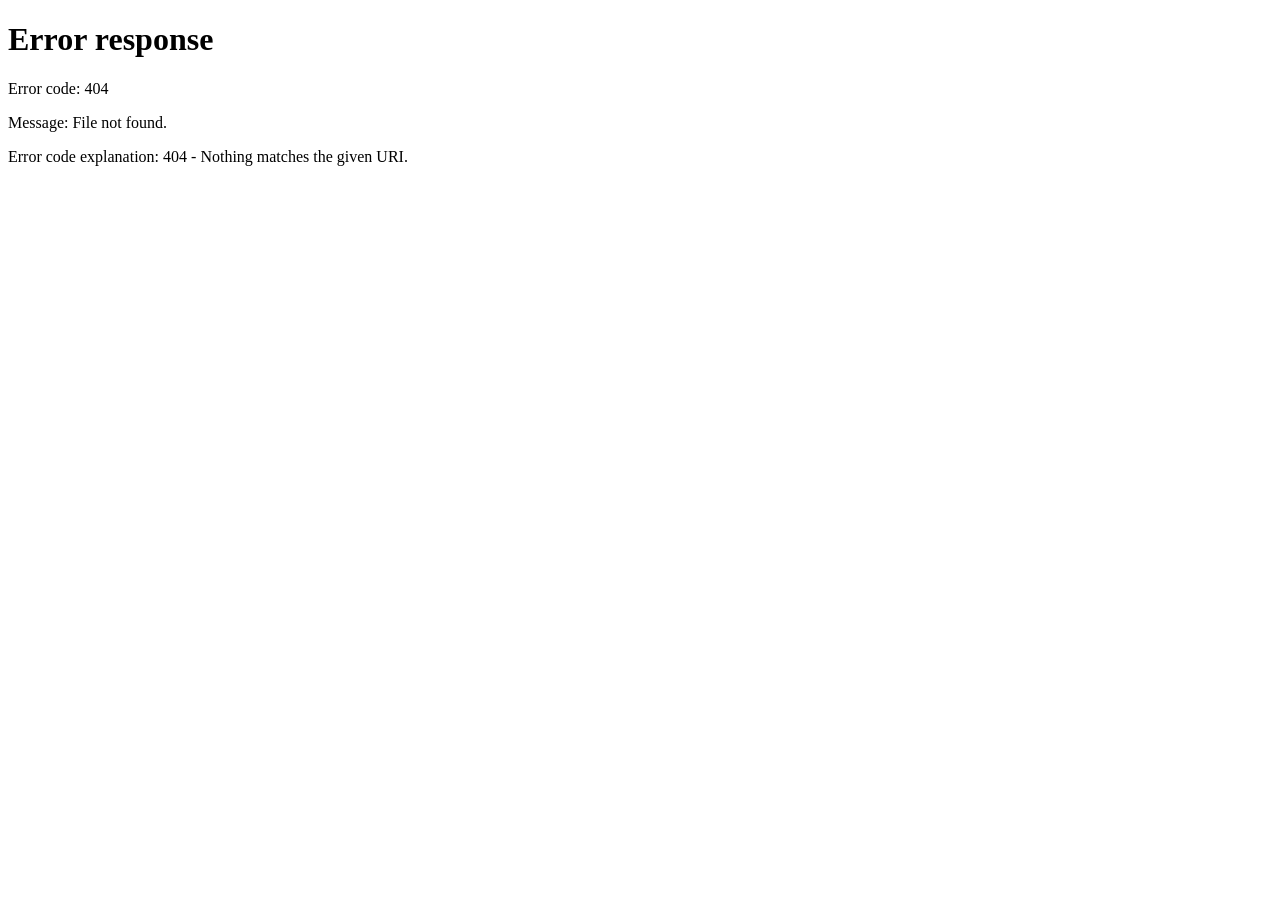
==== commit bee60775: "Add complete authentication system with login/logout functionality - Added session-based authenticat" ====
--- a/frontend/index.html
+++ b/frontend/index.html
@@ -50,9 +50,13 @@
                     <h1 id="pageTitle">Dashboard</h1>
                 </div>
                 <div class="user-info">
-                    <span class="user-name">Admin User</span>
-                    <i class="fas fa-user-circle"></i>
-                </div>
+    <span class="user-name" id="userName">Loading...</span>
+    <span class="user-role" id="userRole" style="font-size: 12px; background: #f0f2f5; padding: 4px 8px; border-radius: 20px;"></span>
+    <i class="fas fa-user-circle"></i>
+    <button id="logoutBtn" style="background: none; border: none; cursor: pointer; margin-left: 10px;" title="Logout">
+        <i class="fas fa-sign-out-alt" style="color: #dc2626; font-size: 18px;"></i>
+    </button>
+</div>
             </header>
 
             <div class="content-area" id="contentArea">
--- a/frontend/style.css
+++ b/frontend/style.css
@@ -812,3 +812,4 @@
 ::-webkit-scrollbar-thumb:hover {
     background: #a8a8a8;
 }
+
